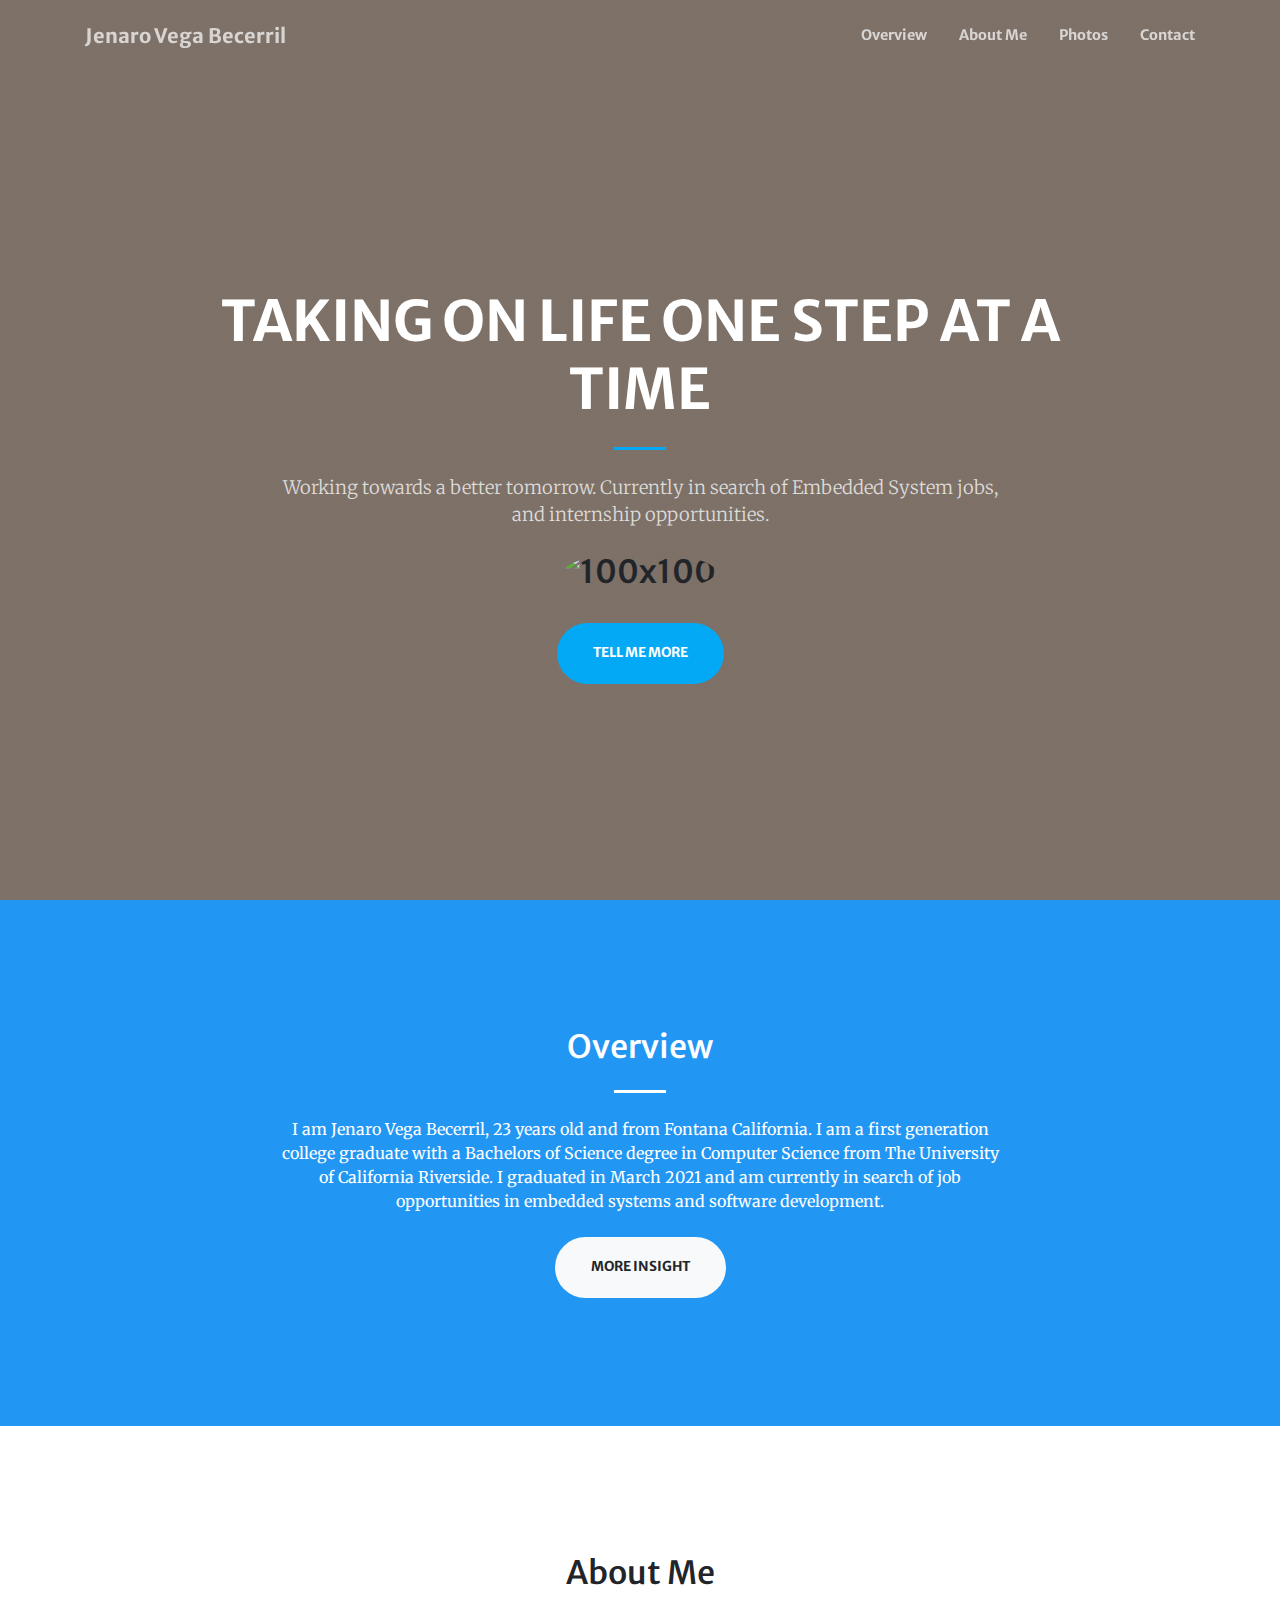
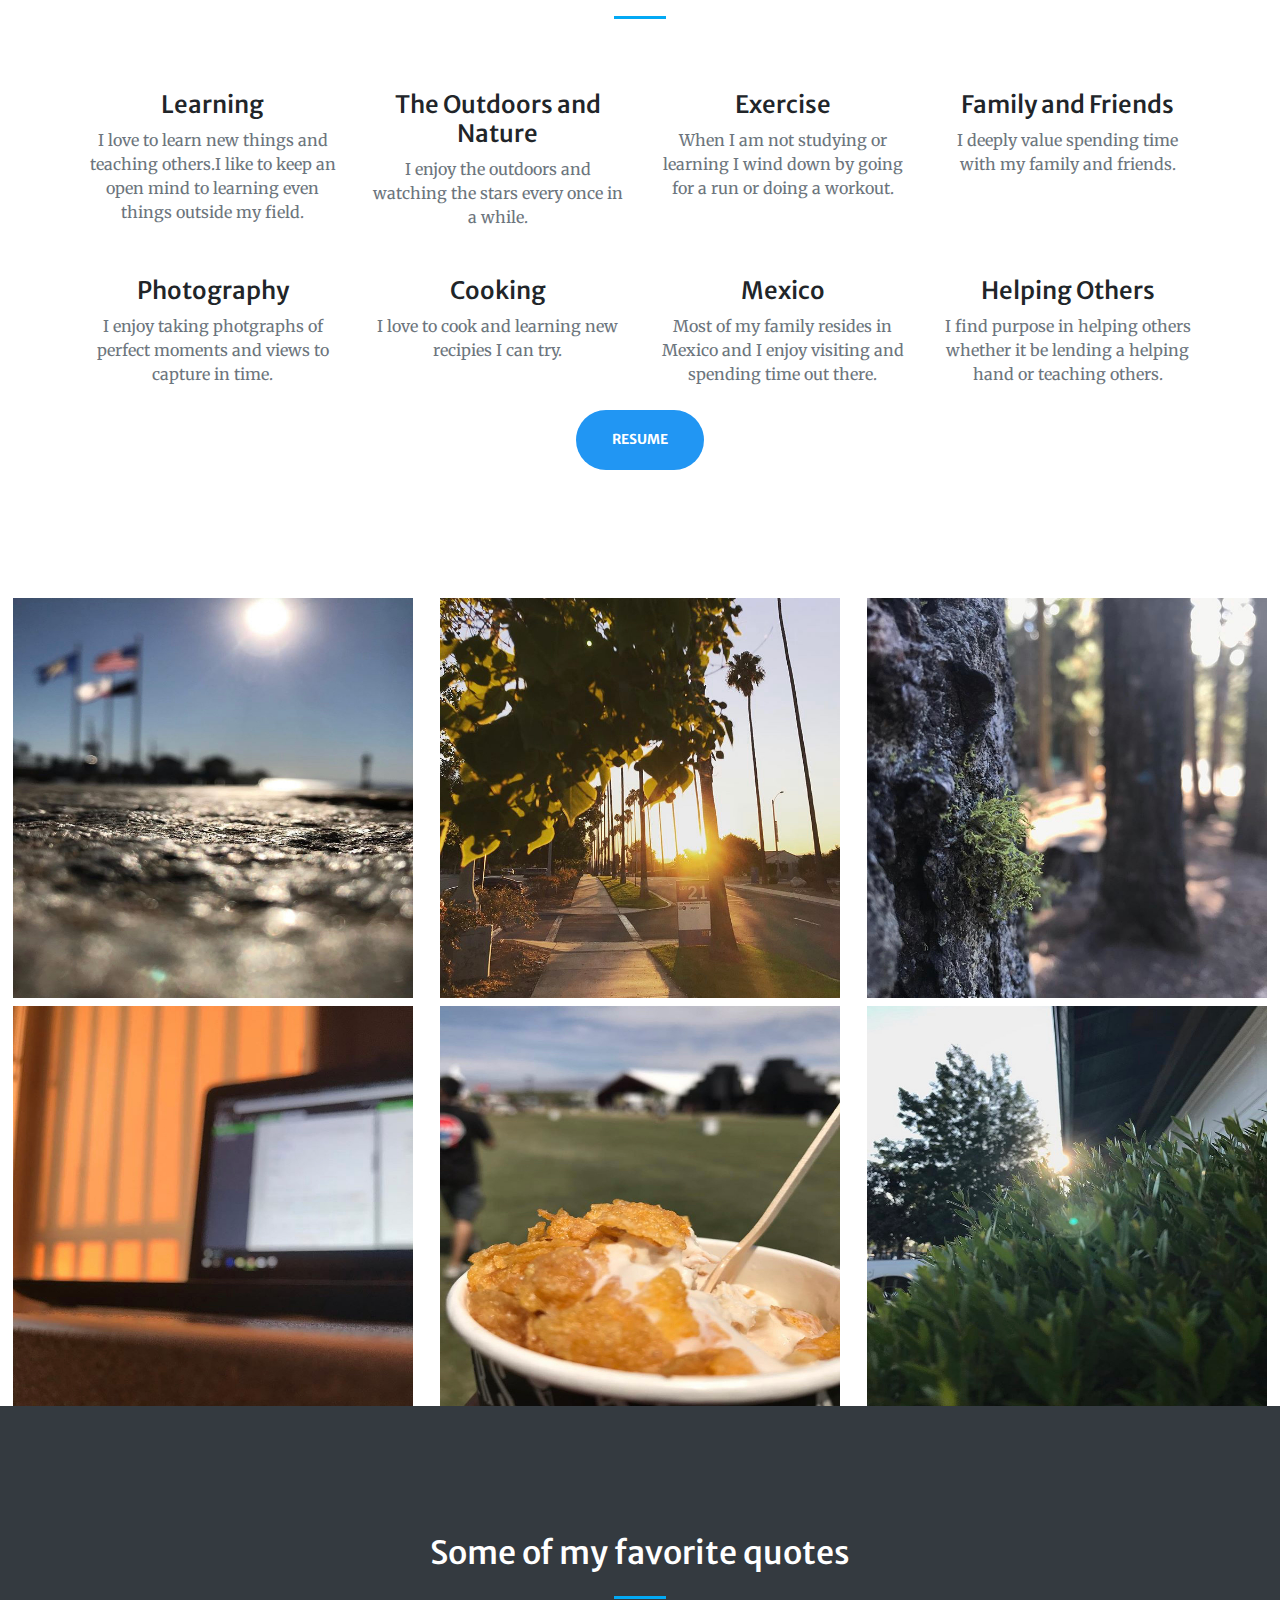
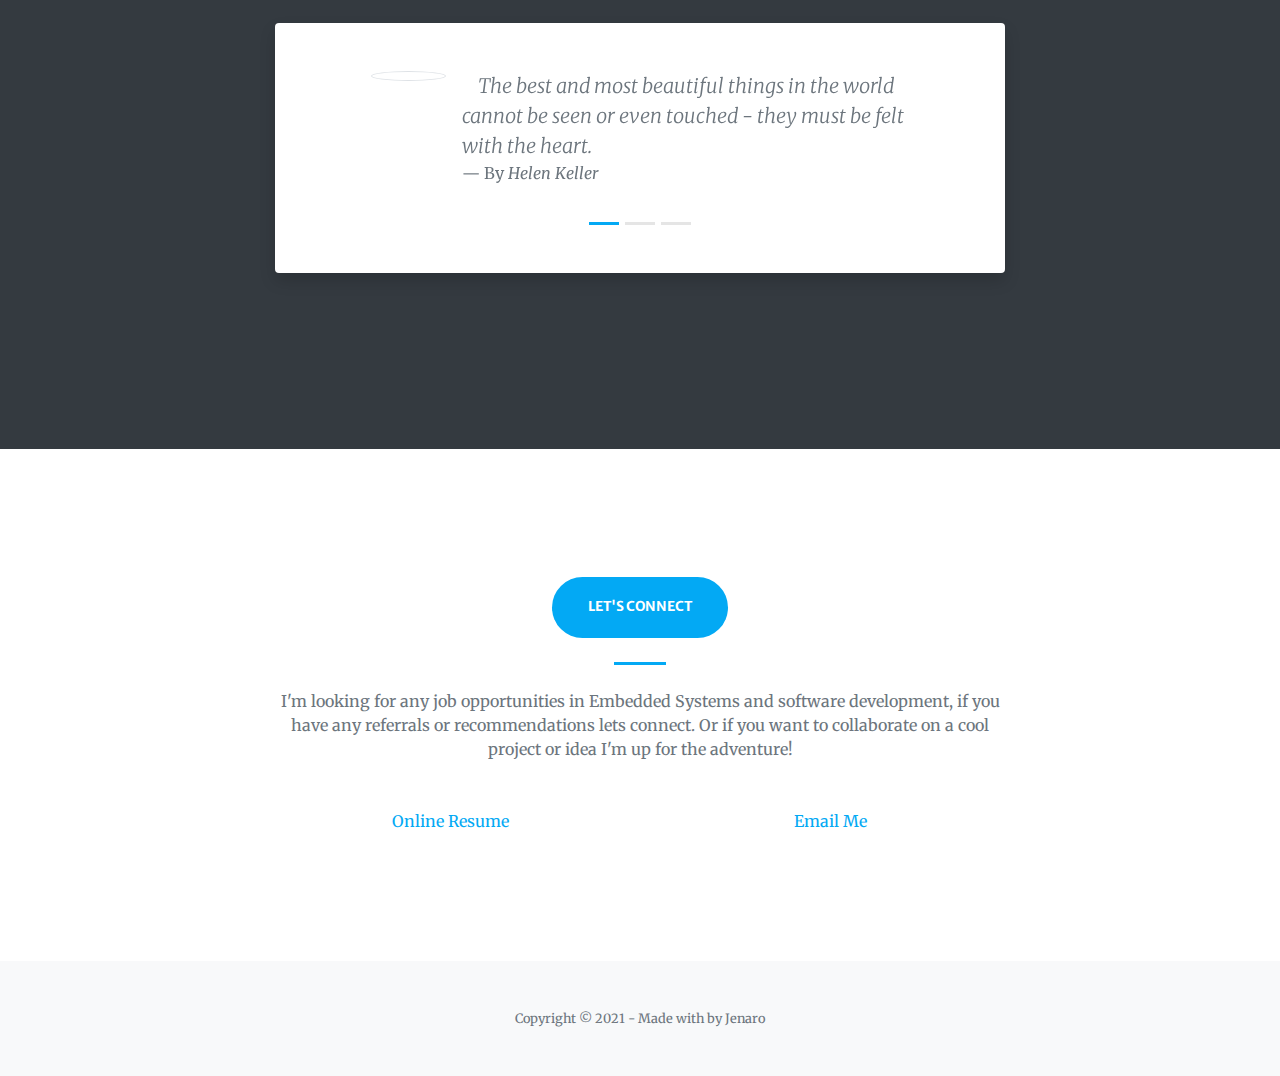
==== index.html @ 8fcf7440 "spam and bot prevention" ====
<!DOCTYPE html>
<html lang="en">
    <head>
        <meta charset="utf-8" />
        <meta name="viewport" content="width=device-width, initial-scale=1, shrink-to-fit=no" />
        <meta name="description" content="" />
        <meta name="author" content="" />
        <title>Jenaro</title>

        <link rel="apple-touch-icon" sizes="180x180" href="/apple-touch-icon.png">
        <link rel="icon" type="image/png" sizes="32x32" href="/favicon-32x32.png">
        <link rel="icon" type="image/png" sizes="16x16" href="/favicon-16x16.png">
        <link rel="manifest" href="/site.webmanifest">
        <!-- Favicon-->
        <link rel="icon" type="image/x-icon" href="assets/img/favicon.ico" />
        <!-- Font Awesome icons (free version)-->
        <script src="https://use.fontawesome.com/releases/v5.15.1/js/all.js" crossorigin="anonymous"></script>
        <!-- Google fonts-->
        <link href="https://fonts.googleapis.com/css?family=Merriweather+Sans:400,700" rel="stylesheet" />
        <link href="https://fonts.googleapis.com/css?family=Merriweather:400,300,300italic,400italic,700,700italic" rel="stylesheet" type="text/css" />
        <!-- Third party plugin CSS-->
        <link href="https://cdnjs.cloudflare.com/ajax/libs/magnific-popup.js/1.1.0/magnific-popup.min.css" rel="stylesheet" />
        <!-- Core theme CSS (includes Bootstrap)-->
        <link href="css/styles.css" rel="stylesheet" />
    </head>
    <body id="page-top">
        <!-- Navigation-->
        <nav class="navbar navbar-expand-lg navbar-light fixed-top py-3" id="mainNav">
            <div class="container">
                <a class="navbar-brand js-scroll-trigger" href="#page-top">Jenaro Vega Becerril</a>
                <button class="navbar-toggler navbar-toggler-right" type="button" data-toggle="collapse" data-target="#navbarResponsive" aria-controls="navbarResponsive" aria-expanded="false" aria-label="Toggle navigation"><span class="navbar-toggler-icon"></span></button>
                <div class="collapse navbar-collapse" id="navbarResponsive">
                    <ul class="navbar-nav ml-auto my-2 my-lg-0">
                        <li class="nav-item"><a class="nav-link js-scroll-trigger" href="#overview">Overview</a></li>
                        <li class="nav-item"><a class="nav-link js-scroll-trigger" href="#about">About Me</a></li>
                        <li class="nav-item"><a class="nav-link js-scroll-trigger" href="#photos">Photos</a></li>
                        <li class="nav-item"><a class="nav-link js-scroll-trigger" href="#contact">Contact</a></li>
                    </ul>
                </div>
            </div>
        </nav>
        <!-- Masthead-->
        <header class="masthead">
            <div class="container h-100">
                <div class="row h-100 align-items-center justify-content-center text-center">
                    <div class="col-lg-10 align-self-end">
                        <h1 class="text-uppercase text-white font-weight-bold">Taking on life one step at a time</h1>
                        <hr class="divider my-4" />
                    </div>
                    <div class="col-lg-8 align-self-baseline">
                        <p class="text-white-75 font-weight-light mb-2">Working towards a better tomorrow. Currently in search of Embedded System jobs, and internship opportunities.</p>
                            <p>
                                <img id="profilei" class="rounded-circle z-depth-2 my-3 h2 justify-content-center mb-3" alt="100x100" src="assets/img/prof.jpg"
                                data-holder-rendered="true">     
                            </p>
                            
                        <a class="btn btn-primary btn-xl js-scroll-trigger" href="#overview">Tell me more</a>
                    </div>
                </div>
            </div>
        </header>
        <!-- About-->
        <section class="page-section bg-primary" id="overview">
            <div class="container">
                <div class="row justify-content-center">
                    <div class="col-lg-8 text-center">
                            
                        <h2 class="text-white mt-0">Overview</h2>
                        <hr class="divider light my-4" />
                        <p class="text-white mb-4">I am Jenaro Vega Becerril, 23 years old and from Fontana California. I am a first generation college graduate with a Bachelors of Science degree in Computer Science from The University of California Riverside. I graduated in March 2021 and am currently in search of job opportunities in embedded systems and software development. </p>
                        <a class="btn btn-light btn-xl js-scroll-trigger" href="#about">More insight</a>
                    </div>
                </div>
            </div>
        </section>
        <!-- Services-->
        <section class="page-section" id="about">
            <div class="container">
                <h2 class="text-center mt-0">About Me</h2>
                <hr class="divider my-4" />
                <div class="row mb-4">
                    <div class="col-lg-3 col-md-6 text-center">
                        <div class="mt-5">
                            <i class="fas fa-4x fa-book-open text-primary mb-4"></i>
                            <h3 class="h4 mb-2">Learning</h3>
                            <p class="text-muted mb-0">I love to learn new things and teaching others.I like to keep an open mind to learning even things outside my field.</p>
                        </div>
                    </div>
                    <div class="col-lg-3 col-md-6 text-center">
                        <div class="mt-5">
                            <i class="fas fa-4x fa-tree text-primary mb-4"></i>
                            <h3 class="h4 mb-2">The Outdoors and Nature</h3>
                            <p class="text-muted mb-0">I enjoy the outdoors and watching the stars every once in a while. </p>
                        </div>
                    </div>
                    <div class="col-lg-3 col-md-6 text-center">
                        <div class="mt-5">
                            <i class="fas fa-4x fa-shoe-prints text-primary mb-4"></i>
                            <h3 class="h4 mb-2">Exercise</h3>
                            <p class="text-muted mb-0">When I am not studying or learning I wind down by going for a run or doing a workout.</p>
                        </div>
                    </div>
                    <div class="col-lg-3 col-md-6 text-center">
                        <div class="mt-5">
                            <i class="fas fa-4x fa-heart text-primary mb-4"></i>
                            <h3 class="h4 mb-2">Family and Friends</h3>
                            <p class="text-muted mb-0">I deeply value spending time with my family and friends.</p>
                        </div>
                    </div>
                    <div class="col-lg-3 col-md-6 text-center">
                        <div class="mt-5">
                            <i class="fas fa-4x fa-camera text-primary mb-4"></i>
                            <h3 class="h4 mb-2">Photography</h3>
                            <p class="text-muted mb-0">I enjoy taking photgraphs of perfect moments and views to capture in time.</p>
                        </div>
                    </div>
                    <div class="col-lg-3 col-md-6 text-center">
                        <div class="mt-5">
                            <i class="fas fa-4x fa-coffee text-primary mb-4"></i>
                            <h3 class="h4 mb-2">Cooking</h3>
                            <p class="text-muted mb-0">I love to cook and learning new recipies I can try.</p>
                        </div>
                    </div>
                    <div class="col-lg-3 col-md-6 text-center">
                        <div class="mt-5">
                            <i class="fas fa-4x fa-globe-americas text-primary mb-4"></i>
                            <h3 class="h4 mb-2">Mexico</h3>
                            <p class="text-muted mb-0">Most of my family resides in Mexico and I enjoy visiting and spending time out there.</p>
                        </div>
                    </div>
                    <div class="col-lg-3 col-md-6 text-center">
                        <div class="mt-5">
                            <i class="fas fa-4x fa-hands-helping text-primary mb-4"></i>
                            <h3 class="h4 mb-2">Helping Others</h3>
                            <p class="text-muted mb-0">I find purpose in helping others whether it be lending a helping hand or teaching others.</p>
                        </div>
                    </div>
                </div>
                <div class="text-center">
                    <a class="btn btn-primary btn-xl justify-content-center text-center" href="resume/index.html" target="_blank" id="abut">Resume</a>
                </div>
                    
               
            </div>
        </section>
        <!-- Portfolio-->
        <div id="photos">
            <div class="container-fluid p-0">
                <div class="row no-gutters text-center">
                    <div class="col-lg-4 col-sm-6 mb-2">
                        <a class="portfolio-box" href="assets/img/portfolio/fullsize/1.jpg">
                            <img class=" crop img-fluid" src="assets/img/portfolio/thumbnails/1.jpg" alt="" />
                            <div class="portfolio-box-caption">
                                <div class="project-category text-white-50">12/31/19</div>
                                <div class="project-name">A trip to the beach</div>
                            </div>
                        </a>
                    </div>
                    <div class="col-lg-4 col-sm-6">
                        <a class="portfolio-box" href="assets/img/portfolio/fullsize/2.jpg">
                            <img class="crop img-fluid" src="assets/img/portfolio/thumbnails/2.jpg" alt="" />
                            <div class="portfolio-box-caption">
                                <div class="project-category text-white-50">9/13/19</div>
                                <div class="project-name">A walk to class</div>
                            </div>
                        </a>
                    </div>
                    <div class="col-lg-4 col-sm-6">
                        <a class="portfolio-box" href="assets/img/portfolio/fullsize/3.jpg">
                            <img class="crop img-fluid" src="assets/img/portfolio/thumbnails/3.jpg" alt="" />
                            <div class="portfolio-box-caption">
                                <div class="project-category text-white-50">9/3/19</div>
                                <div class="project-name">A trip to Yosemite</div>
                            </div>
                        </a>
                    </div>
                    <div class="col-lg-4 col-sm-6">
                        <a class="portfolio-box" href="assets/img/portfolio/fullsize/4.jpg">
                            <img class="crop img-fluid" src="assets/img/portfolio/thumbnails/4.jpg" alt="" />
                            <div class="portfolio-box-caption">
                                <div class="project-category text-white-50">4/28/19</div>
                                <div class="project-name">A evening of study</div>
                            </div>
                        </a>
                    </div>
                    <div class="col-lg-4 col-sm-6">
                        <a class="portfolio-box" href="assets/img/portfolio/fullsize/5.jpg">
                            <img class="crop img-fluid" src="assets/img/portfolio/thumbnails/5.jpg" alt="" />
                            <div class="portfolio-box-caption">
                                <div class="project-category text-white-50">4/15/19</div>
                                <div class="project-name">Some work at Coachella</div>
                            </div>
                        </a>
                    </div>
                    <div class="col-lg-4 col-sm-6">
                        <a class="portfolio-box" href="assets/img/portfolio/fullsize/6.jpg">
                            <img class="crop img-fluid" src="assets/img/portfolio/thumbnails/6.jpg" alt="" />
                            <div class="portfolio-box-caption p-3">
                                <div class="project-category text-white-50">4/7/19</div>
                                <div class="project-name">Spring in action</div>
                            </div>
                        </a>
                    </div>
                </div>
            </div>
        </div>
        <!-- Call to action-->
        <section class="page-section bg-dark text-white">
            <section class="pb-5">
                <h2 class="text-center mt-0">Some of my favorite quotes</h2>
                <hr class="divider my-4" />
                <div class="container">
                    <div class="row">
                        <div class="col-lg-10 col-xl-8 mx-auto">
                            <div class="p-5 bg-white shadow rounded">
                                <!-- Bootstrap carousel-->
                                <div class="carousel slide" id="carouselExampleIndicators" data-ride="carousel">
                                    <!-- Bootstrap carousel indicators [nav] -->
                                    <ol class="carousel-indicators mb-0">
                                        <li class="active" data-target="#carouselExampleIndicators" data-slide-to="0"></li>
                                        <li data-target="#carouselExampleIndicators" data-slide-to="1"></li>
                                        <li data-target="#carouselExampleIndicators" data-slide-to="2"></li>
                                    </ol>
            
            
                                    <!-- Bootstrap inner [slides]-->
                                    <div class="carousel-inner px-5 pb-4">
                                        <!-- Carousel slide-->
                                        <div class="carousel-item active">
                                            <div class="media"><img class="rounded-circle img-thumbnail" src="https://blv-website-uploads-production.s3-ap-southeast-2.amazonaws.com/uploads/2017/06/helen-keller.jpg" alt="" width="75">
                                                <div class="media-body ml-3">
                                                    <blockquote class="blockquote border-0 p-0">
                                                        <p class="font-italic lead text-muted mb-0"> <i class="fa fa-quote-left mr-3 text-success1 "></i>The best and most beautiful things in the world cannot be seen or even touched - they must be felt with the heart.</p>
                                                        <footer class="blockquote-footer">By 
                                                            <cite title="Source Title">Helen Keller</cite>
                                                        </footer>
                                                    </blockquote>
                                                </div>
                                            </div>
                                        </div>
            
                                        <!-- Carousel slide-->
                                        <div class="carousel-item">
                                            <div class="media"><img class="rounded-circle img-thumbnail" src="https://static.toiimg.com/photo/65666567.cms" alt="" width="75">
                                                <div class="media-body ml-3">
                                                    <blockquote class="blockquote border-0 p-0">
                                                        <p class="font-italic lead text-muted mb-0"> <i class="fa fa-quote-left mr-3 text-success1 "></i>I alone cannot change the world, but I can cast a stone across the water to create many ripples.</p>
                                                        <footer class="blockquote-footer">By 
                                                            <cite title="Source Title">Mother Teresa</cite>
                                                        </footer>
                                                    </blockquote>
                                                </div>
                                            </div>
                                        </div>
            
                                        <!-- Carousel slide-->
                                        <div class="carousel-item">
                                            <div class="media"><img class="rounded-circle img-thumbnail" src="https://www.irishtimes.com/polopoly_fs/1.4010071.1567793965!/image/image.jpg_gen/derivatives/ratio_1x1_w1200/image.jpg" alt="" width="75">
                                                <div class="media-body ml-3">
                                                    <blockquote class="blockquote border-0 p-0">
                                                        <p class="font-italic lead text-muted mb-0"> <i class="fa fa-quote-left mr-3 text-success1"></i>In a gentle way, you can shake the world.</p>
                                                        <footer class="blockquote-footer">By 
                                                            <cite title="Source Title">Mahatma Gandhi</cite>
                                                        </footer>
                                                    </blockquote>
                                                </div>
                                            </div>
                                        </div>
                                    </div>
            
            
                                    <!-- Bootstrap controls [dots]-->
                                    <a class="carousel-control-prev width-auto" href="#carouselExampleIndicators" role="button" data-slide="prev">
                                        <i class="fa fa-angle-left text-dark text-lg"></i>
                                        <span class="sr-only">Previous</span>
                                    </a>
                                    <a class="carousel-control-next width-auto" href="#carouselExampleIndicators" role="button" data-slide="next">
                                        <i class="fa fa-angle-right text-dark text-lg"></i>
                                        <span class="sr-only">Next</span>
                                    </a>
                                </div>
                            </div>
                        </div>
                    </div>
                </div>
            </section>
        </section>
        <!-- Contact-->
        <section class="page-section" id="contact">
            <div class="container">
                <div class="row justify-content-center">
                    <div class="col-lg-8 text-center">
                        <a class="btn btn-primary btn-xl " data-toggle="modal" data-target=".bd-example-modal-lg" >Let's Connect</a>
                        

                        <div class="modal fade bd-example-modal-lg" tabindex="-1" role="dialog" aria-labelledby="myLargeModalLabel" aria-hidden="true">
                          <div class="modal-dialog modal-lg">
                            <div class="modal-content">
                                <div>
                                    <div class="fcf-body">
                
                                        <div id="fcf-form">
                                        <h3 class="fcf-h3">Lets Connect</h3>
                                    
                                        <form name="contact" id="fcf-form-id" class="fcf-form-class" method="post" netlify-honeypot="bot-field" data-netlify-recaptcha="true" data-netlify="true" >
                                            
                                            <div class="fcf-form-group">
                                                <label for="Name" class="fcf-label">Your name</label>
                                                <div class="fcf-input-group">
                                                    <input type="text" id="Name" name="Name" class="fcf-form-control" required>
                                                </div>
                                            </div>
                                    
                                            <div class="fcf-form-group">
                                                <label for="Email" class="fcf-label">Your email address</label>
                                                <div class="fcf-input-group">
                                                    <input type="email" id="Email" name="Email" class="fcf-form-control" required>
                                                </div>
                                            </div>
                                    
                                            <div class="fcf-form-group">
                                                <label for="Message" class="fcf-label">Your message</label>
                                                <div class="fcf-input-group">
                                                    <textarea id="Message" name="Message" class="fcf-form-control" rows="6" maxlength="3000" required></textarea>
                                                </div>
                                            </div>
                                            <div data-netlify-recaptcha="true"></div>
                                            <div class="fcf-form-group">
                                                <button type="submit" id="fcf-button" class="fcf-btn fcf-btn-primary fcf-btn-lg fcf-btn-block">Send Message</button>
                                            </div>
                                    
                                        </form>
                                        </div>
                                    
                                    </div>
                                    
                                </div>
                            </div>
                          </div>
                        </div>   
                        
                        <hr class="divider my-4" />
                        <p class="text-muted mb-5">I'm looking for any job opportunities in Embedded Systems and software development, if you have any referrals or recommendations lets connect. Or if you want to collaborate on a cool project or idea I'm up for the adventure!</p>
                    </div>
                </div>
                <div class="row">
                    <div class="col-lg-4 ml-auto text-center mb-5 mb-lg-0">
                        <i class="fas fa-paper-plane fa-3x mb-3 text-muted"></i>
                        <div>
                            <a href="resume/index.html" target="_blank">Online Resume</a>
                        </div>
                    </div>
                    <div class="col-lg-4 mr-auto text-center">
                        <i class="fas fa-envelope fa-3x mb-3 text-muted"></i>
                        <!-- Make sure to change the email address in BOTH the anchor text and the link target below!-->
                        <a class="d-block" href="mailto:jenarovega98@gmail.com">Email Me</a>
                    </div>
                </div>
                
            </div>
        </section>
        <!-- Footer-->
        <footer class="bg-light py-5">
            <div class="container"><div class="small text-center text-muted">Copyright © 2021 - Made with <i id="bottom-end" class="fas fa-2x fa-heart text-primary  "></i> by Jenaro</div></div>
        </footer>
        <!-- Bootstrap core JS-->
        <script src="https://code.jquery.com/jquery-3.5.1.slim.min.js"></script>
        <script src="https://cdn.jsdelivr.net/npm/bootstrap@4.5.3/dist/js/bootstrap.bundle.min.js"></script>
        <!-- Third party plugin JS-->
        <script src="https://cdnjs.cloudflare.com/ajax/libs/jquery-easing/1.4.1/jquery.easing.min.js"></script>
        <script src="https://cdnjs.cloudflare.com/ajax/libs/magnific-popup.js/1.1.0/jquery.magnific-popup.min.js"></script>
        <!-- Core theme JS-->
        <script src="js/scripts.js"></script>
    </body>
</html>
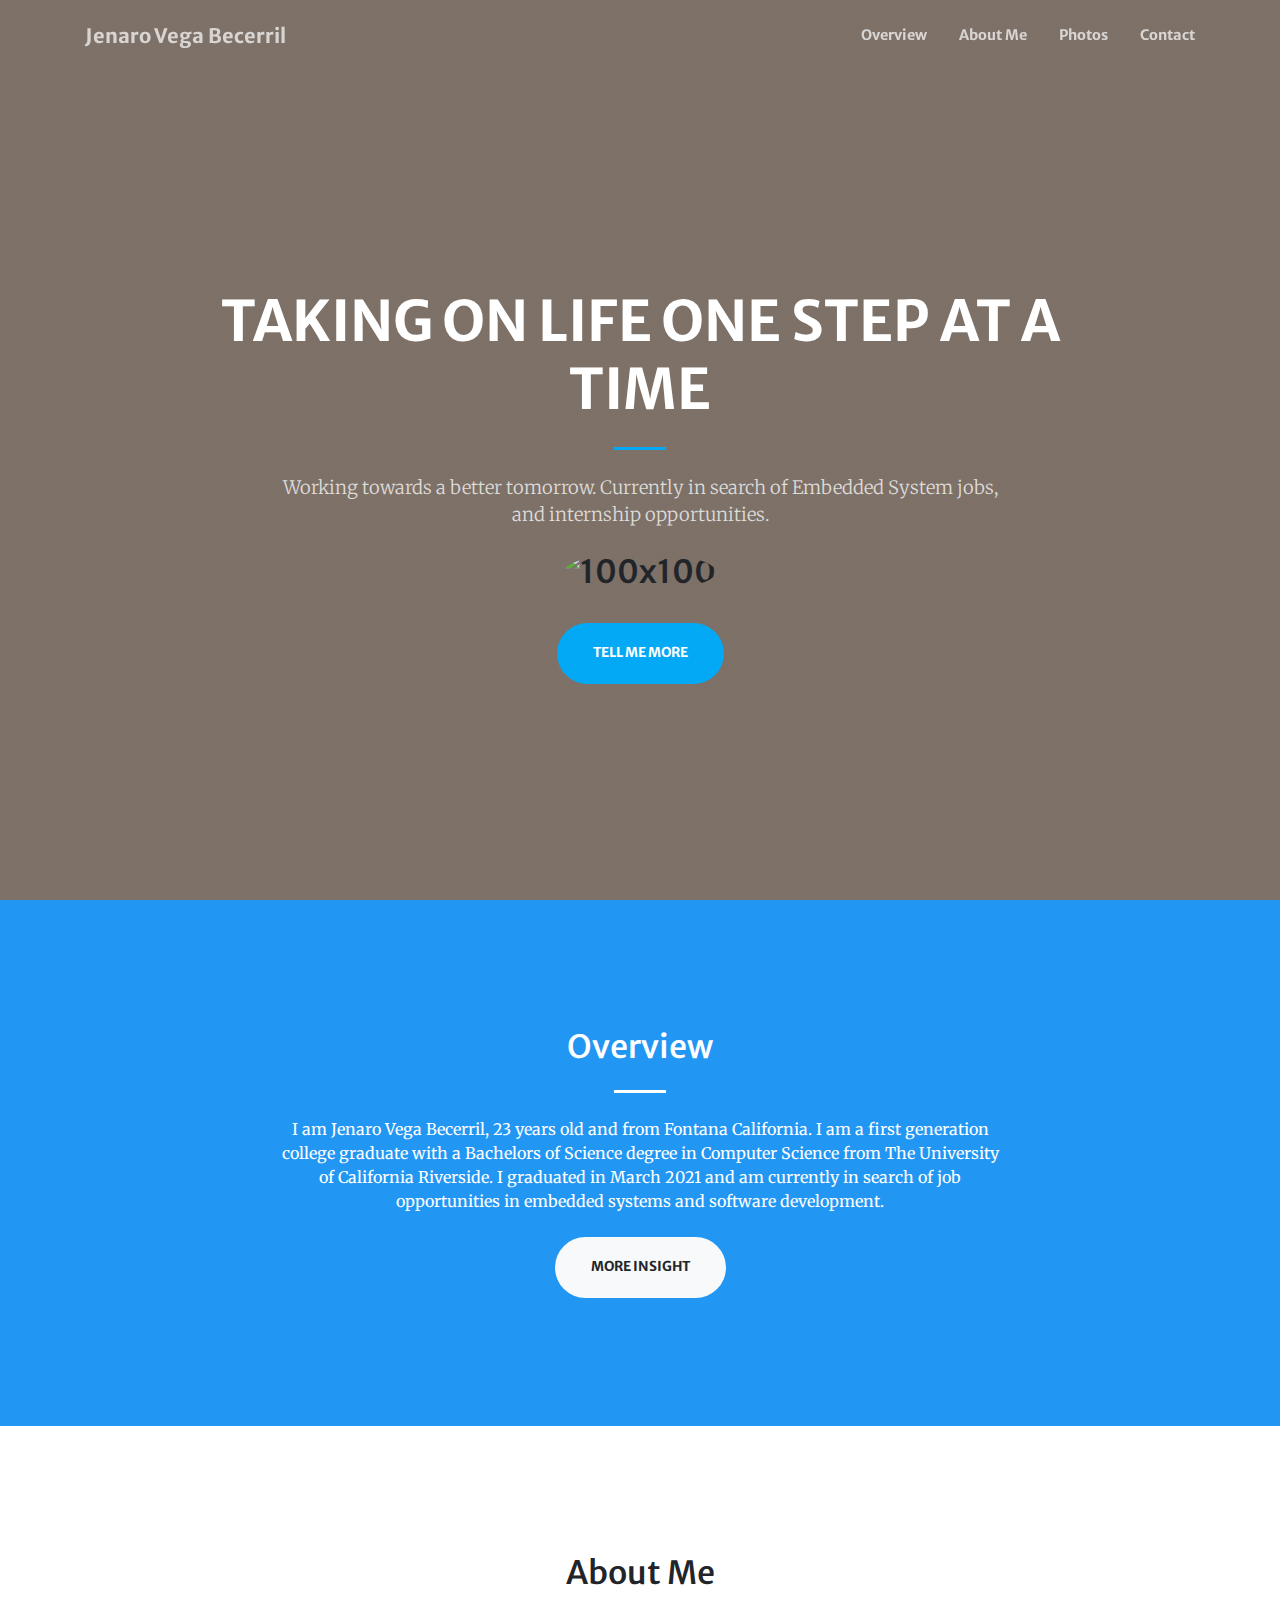
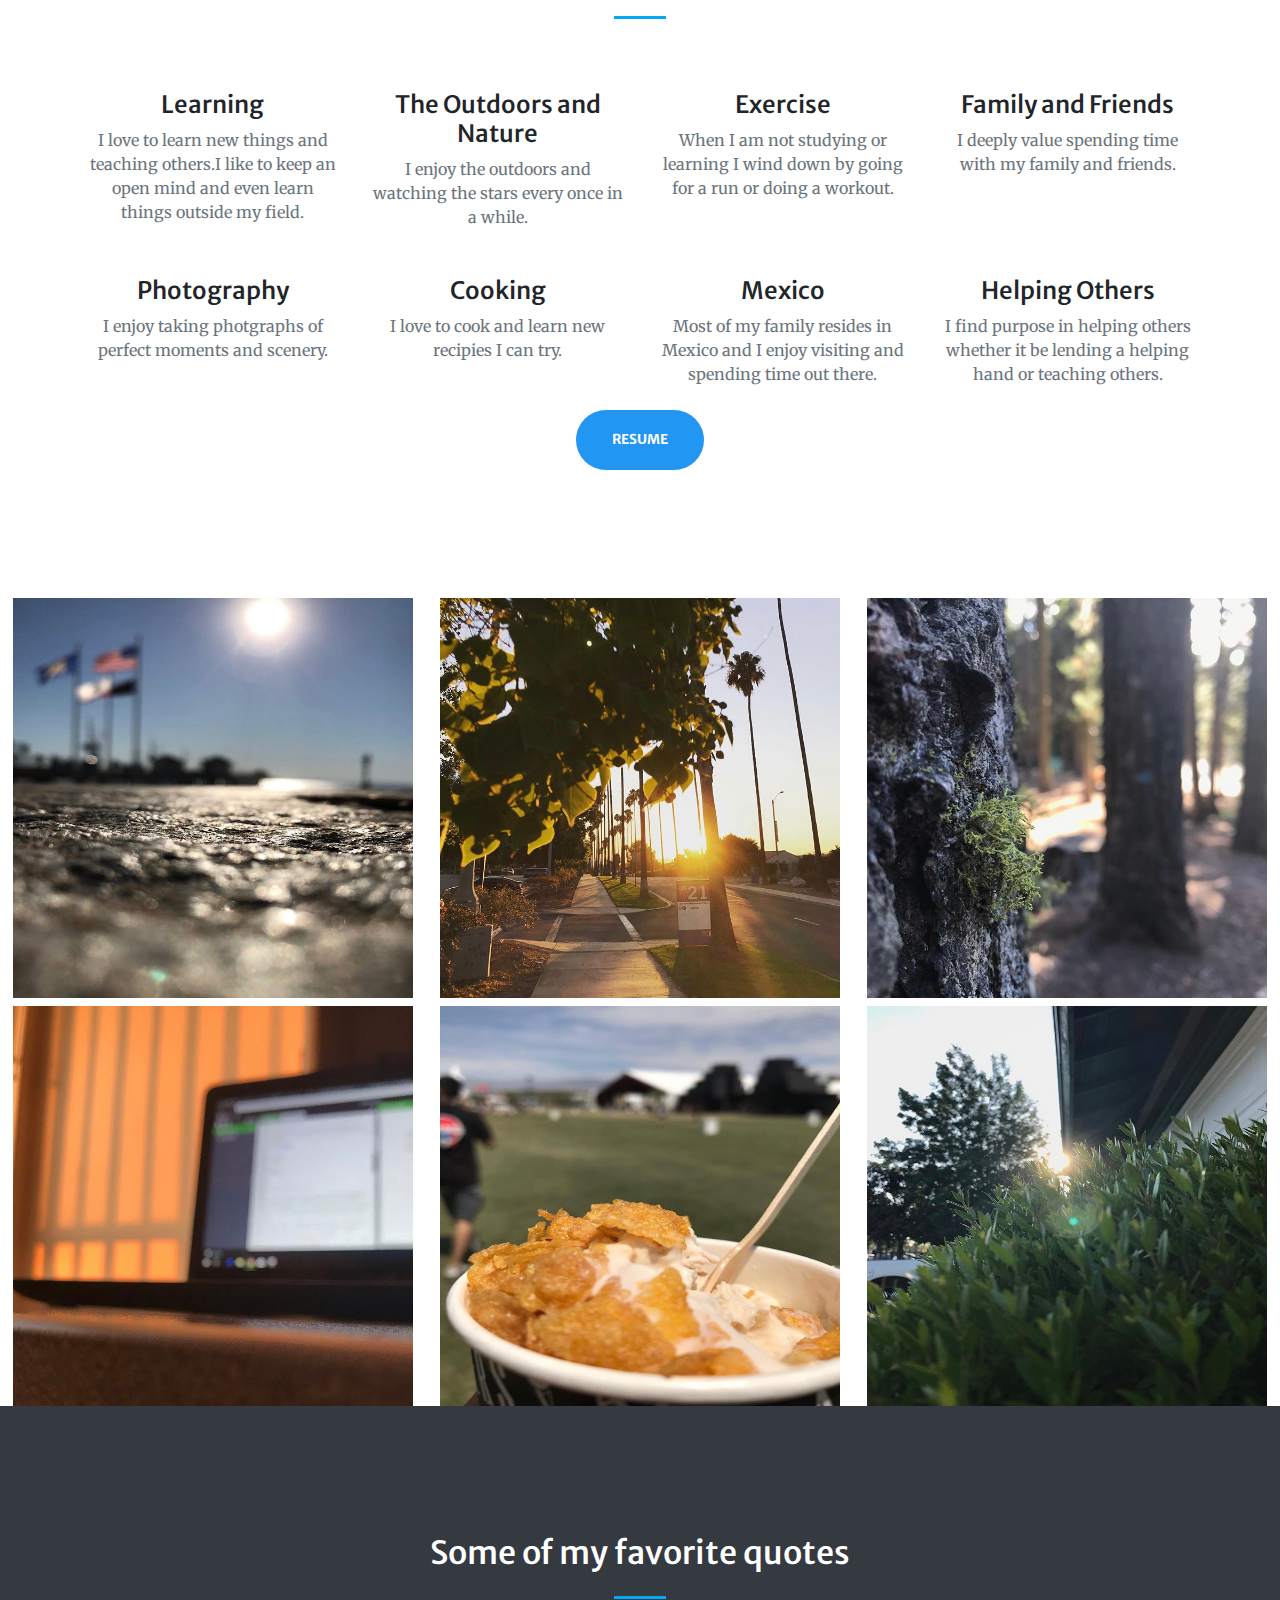
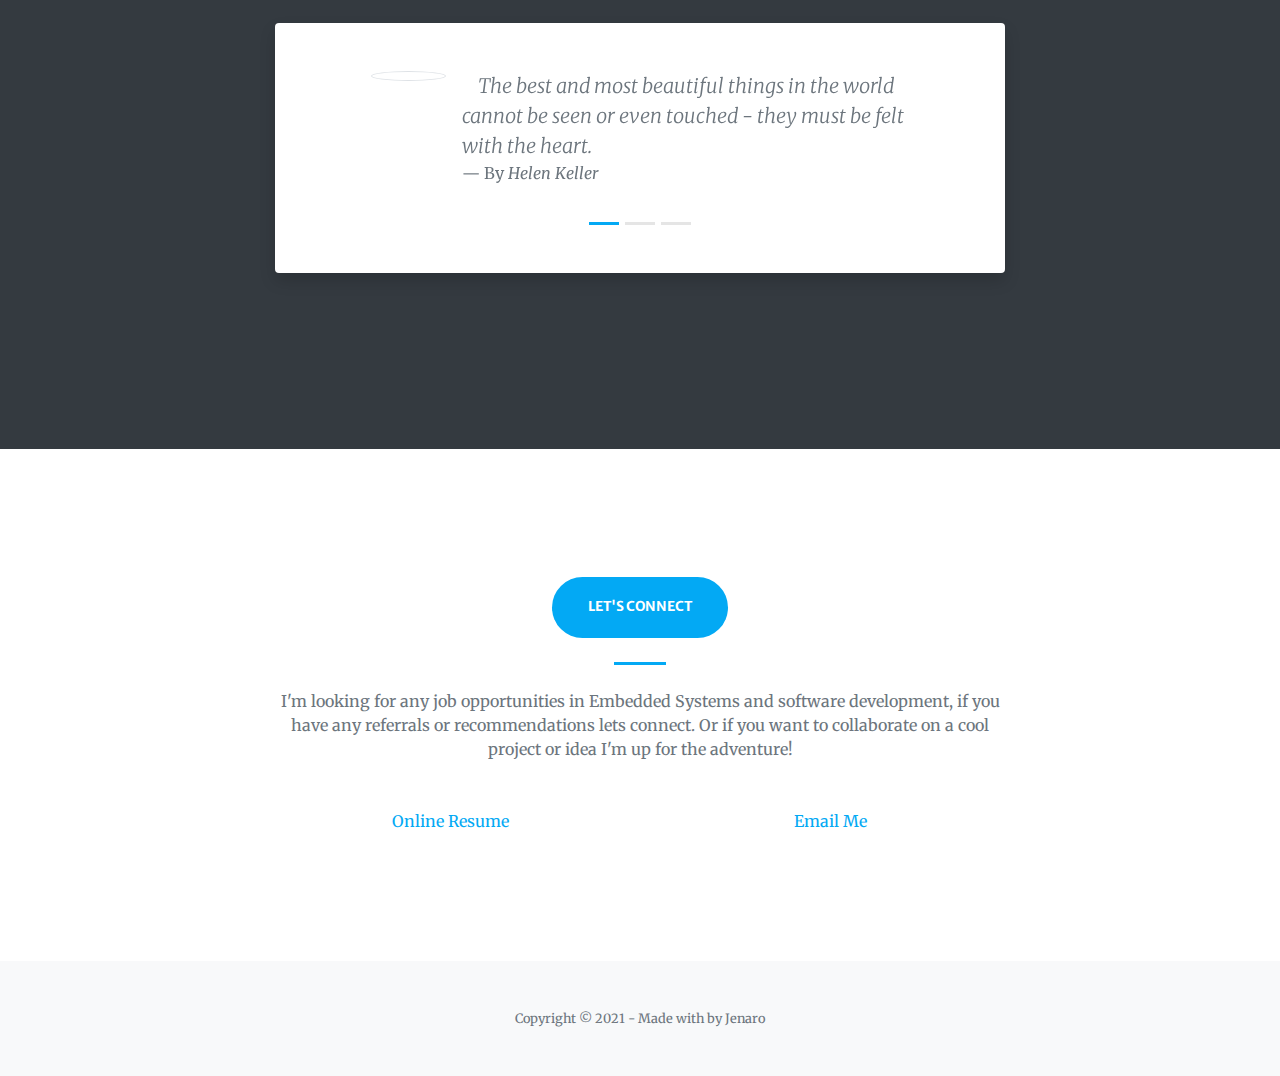
==== commit 973128c4: "some fixes" ====
--- a/index.html
+++ b/index.html
@@ -83,7 +83,7 @@
                         <div class="mt-5">
                             <i class="fas fa-4x fa-book-open text-primary mb-4"></i>
                             <h3 class="h4 mb-2">Learning</h3>
-                            <p class="text-muted mb-0">I love to learn new things and teaching others.I like to keep an open mind to learning even things outside my field.</p>
+                            <p class="text-muted mb-0">I love to learn new things and teaching others.I like to keep an open mind and even learn things outside my field.</p>
                         </div>
                     </div>
                     <div class="col-lg-3 col-md-6 text-center">
@@ -111,14 +111,14 @@
                         <div class="mt-5">
                             <i class="fas fa-4x fa-camera text-primary mb-4"></i>
                             <h3 class="h4 mb-2">Photography</h3>
-                            <p class="text-muted mb-0">I enjoy taking photgraphs of perfect moments and views to capture in time.</p>
+                            <p class="text-muted mb-0">I enjoy taking photgraphs of perfect moments and scenery. </p>
                         </div>
                     </div>
                     <div class="col-lg-3 col-md-6 text-center">
                         <div class="mt-5">
                             <i class="fas fa-4x fa-coffee text-primary mb-4"></i>
                             <h3 class="h4 mb-2">Cooking</h3>
-                            <p class="text-muted mb-0">I love to cook and learning new recipies I can try.</p>
+                            <p class="text-muted mb-0">I love to cook and learn new recipies I can try.</p>
                         </div>
                     </div>
                     <div class="col-lg-3 col-md-6 text-center">
@@ -324,7 +324,7 @@
                                                     <textarea id="Message" name="Message" class="fcf-form-control" rows="6" maxlength="3000" required></textarea>
                                                 </div>
                                             </div>
-                                            <div data-netlify-recaptcha="true"></div>
+                                            <div data-netlify-recaptcha="true" id="centercap" class="mb-2"></div>
                                             <div class="fcf-form-group">
                                                 <button type="submit" id="fcf-button" class="fcf-btn fcf-btn-primary fcf-btn-lg fcf-btn-block">Send Message</button>
                                             </div>
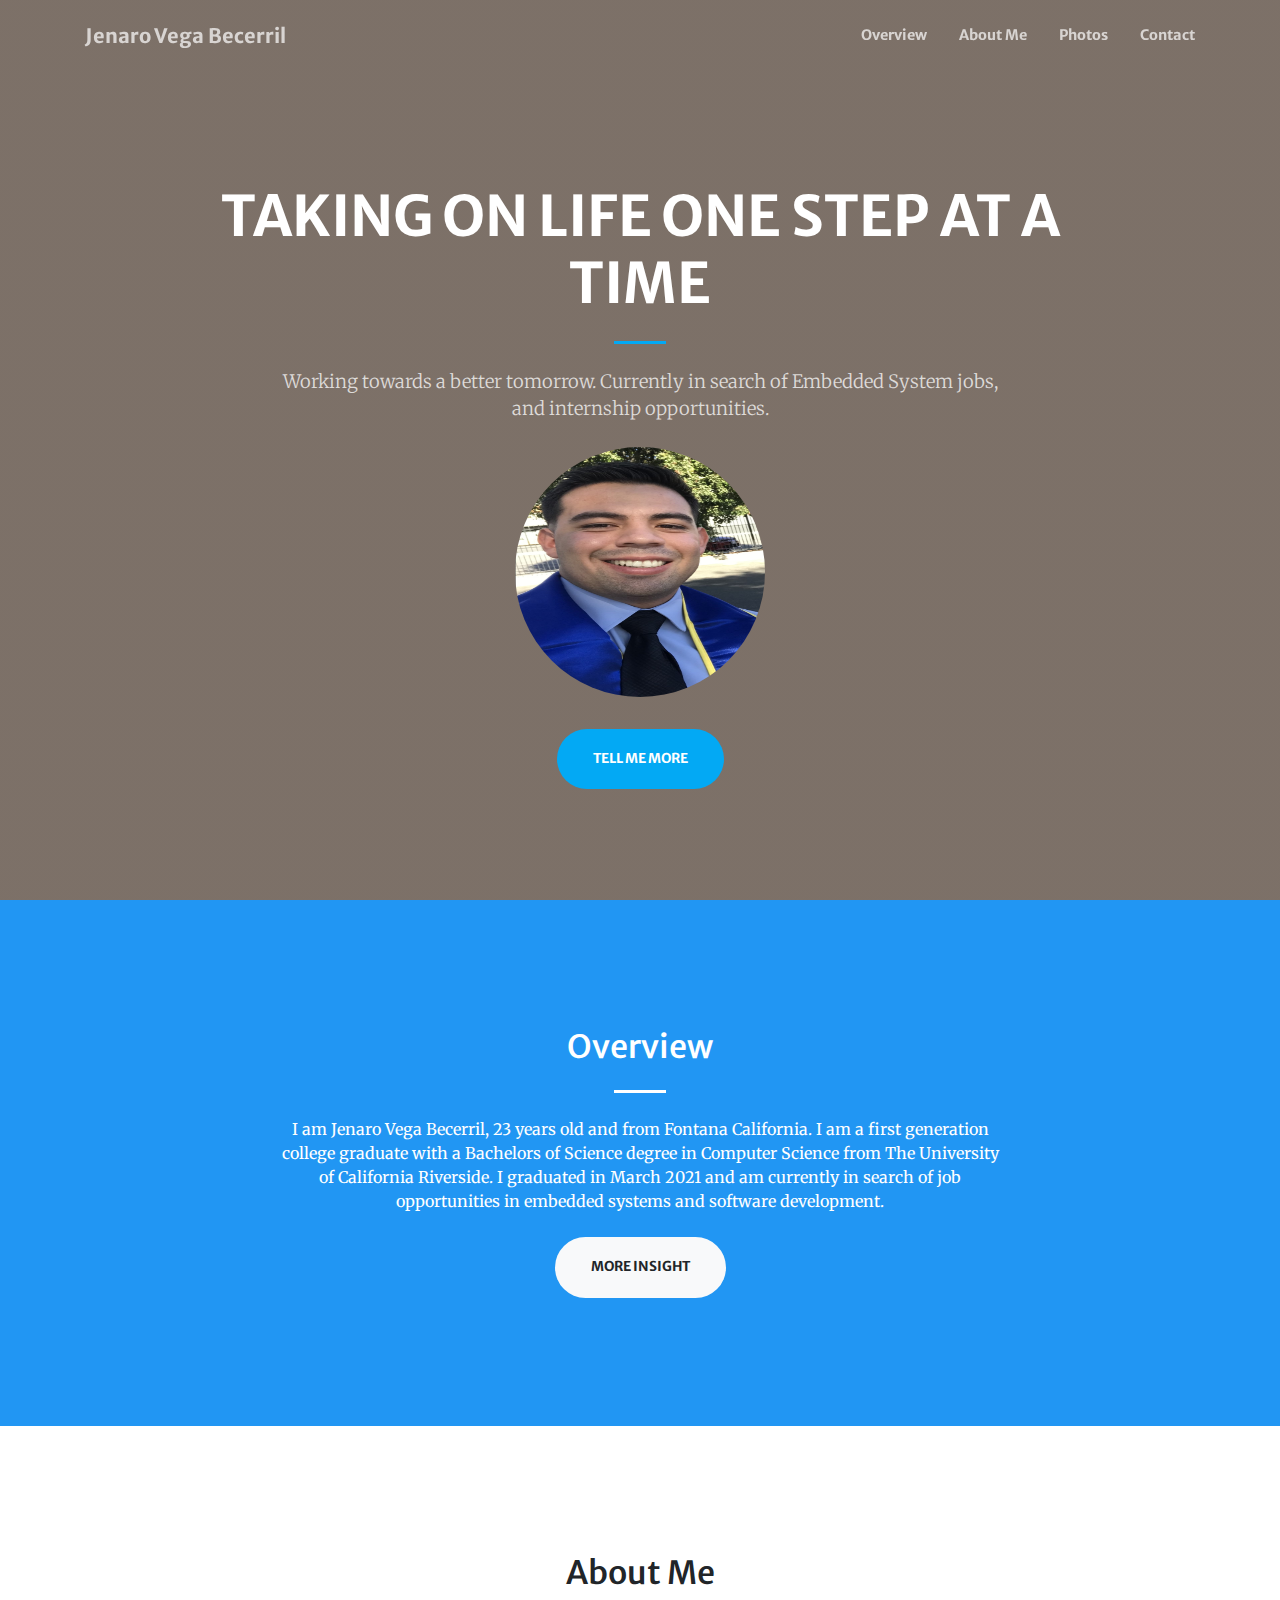
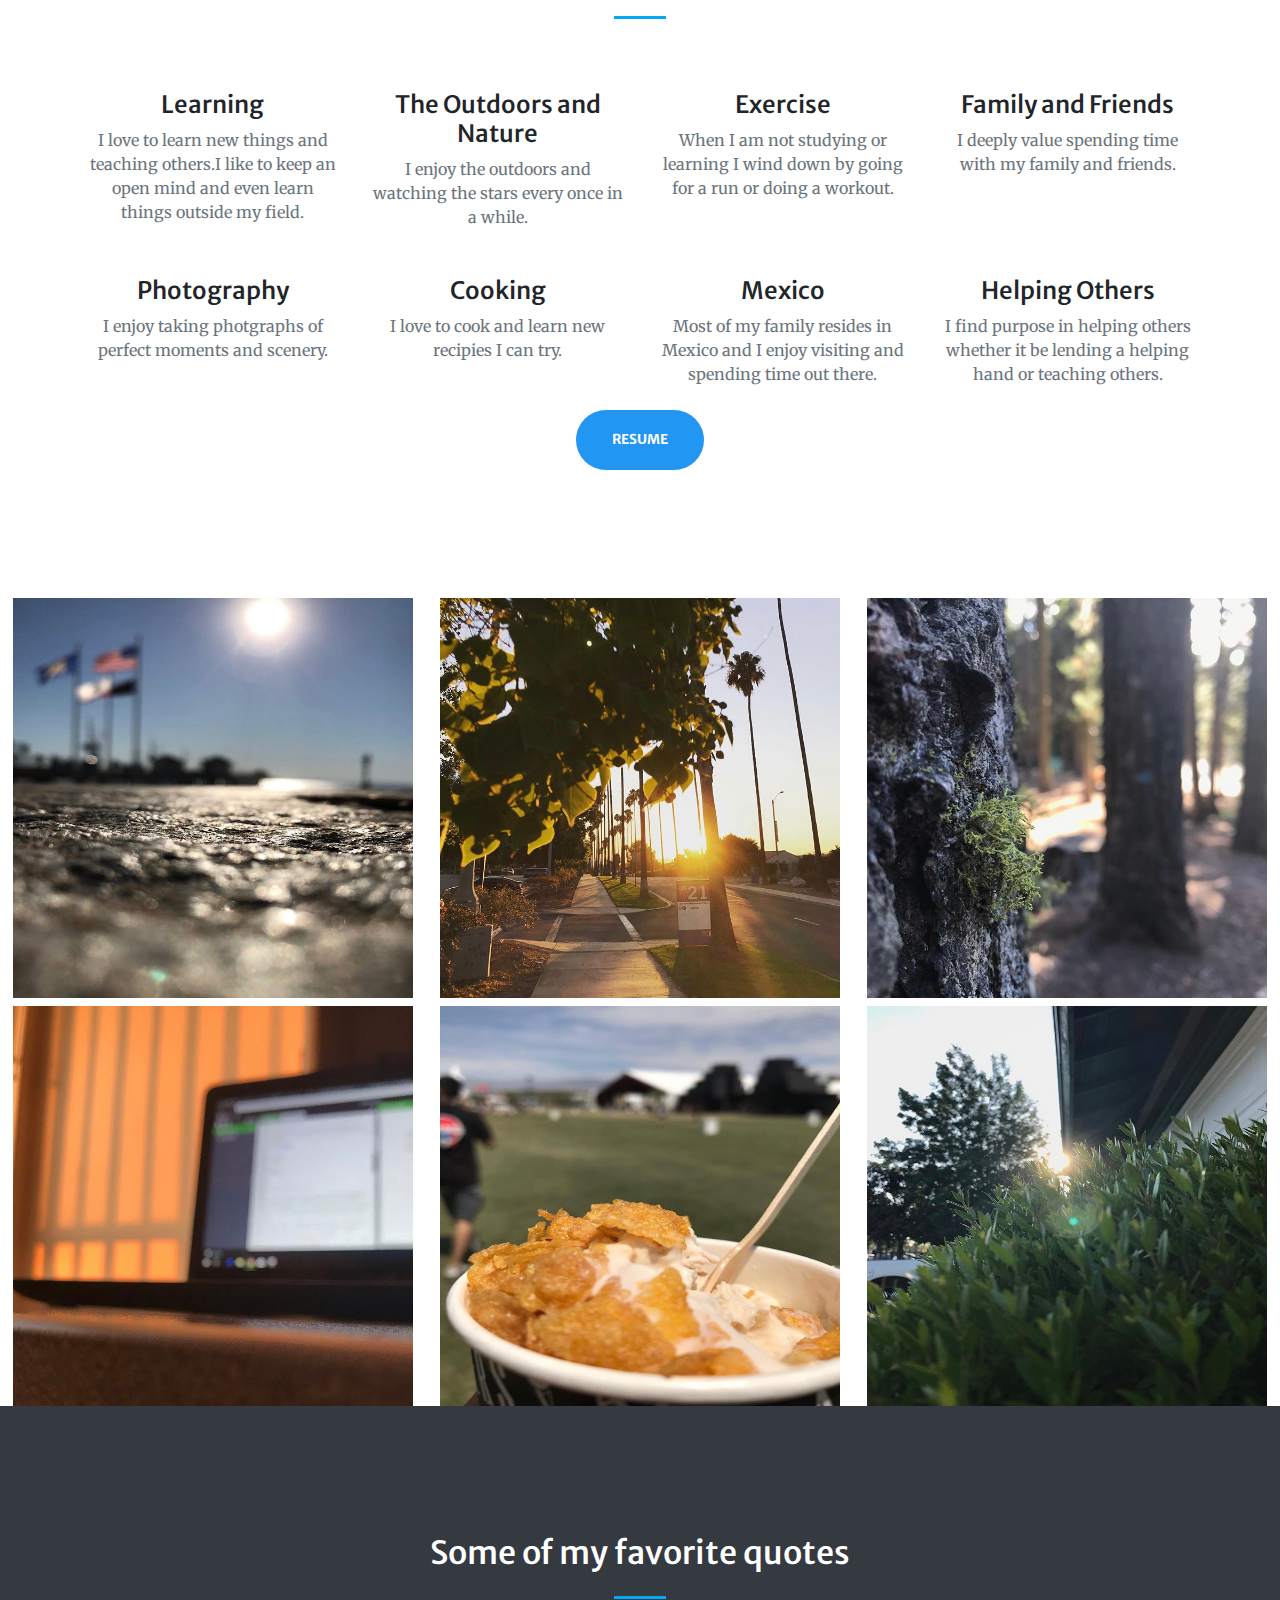
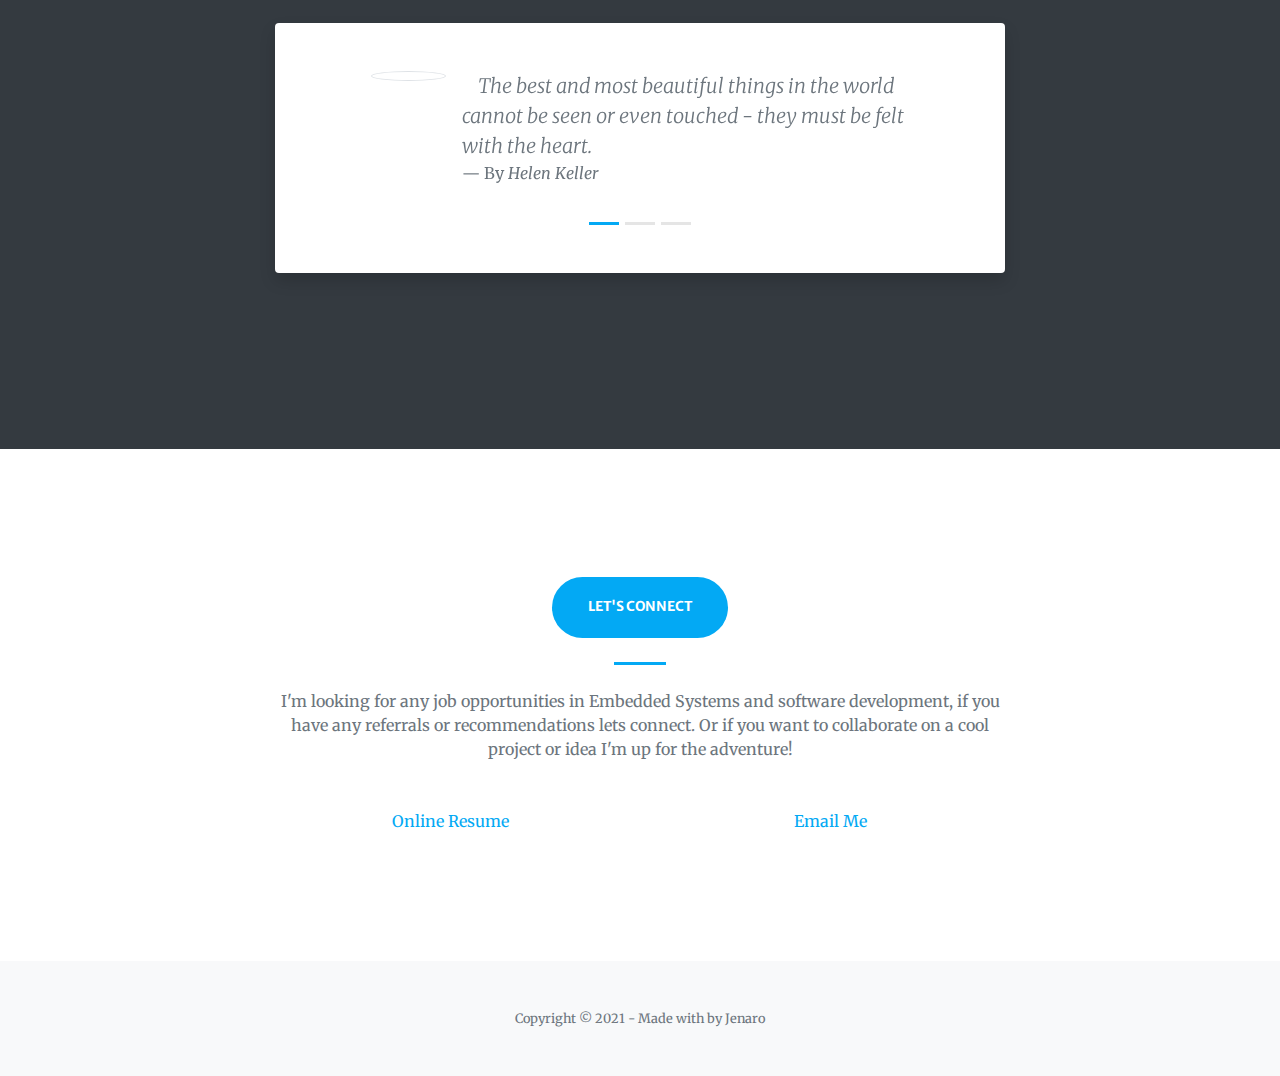
==== commit f56737e2: "meta tags added" ====
--- a/index.html
+++ b/index.html
@@ -1,12 +1,13 @@
 <!DOCTYPE html>
 <html lang="en">
     <head>
+
         <meta charset="utf-8" />
         <meta name="viewport" content="width=device-width, initial-scale=1, shrink-to-fit=no" />
-        <meta name="description" content="" />
-        <meta name="author" content="" />
+        <meta name="description" content="Jenaro Vega personal website " />
+        <meta name="author" content="Jenaro Vega" />
         <title>Jenaro</title>
-
+        <meta name="google-site-verification" content="D4DElNM0nmePQRxTuMDi3ODigAntmrD2K_c-utiS9AA" />  
         <link rel="apple-touch-icon" sizes="180x180" href="/apple-touch-icon.png">
         <link rel="icon" type="image/png" sizes="32x32" href="/favicon-32x32.png">
         <link rel="icon" type="image/png" sizes="16x16" href="/favicon-16x16.png">
@@ -179,7 +180,7 @@
                             <img class="crop img-fluid" src="assets/img/portfolio/thumbnails/4.jpg" alt="" />
                             <div class="portfolio-box-caption">
                                 <div class="project-category text-white-50">4/28/19</div>
-                                <div class="project-name">A evening of study</div>
+                                <div class="project-name">An evening of study</div>
                             </div>
                         </a>
                     </div>
